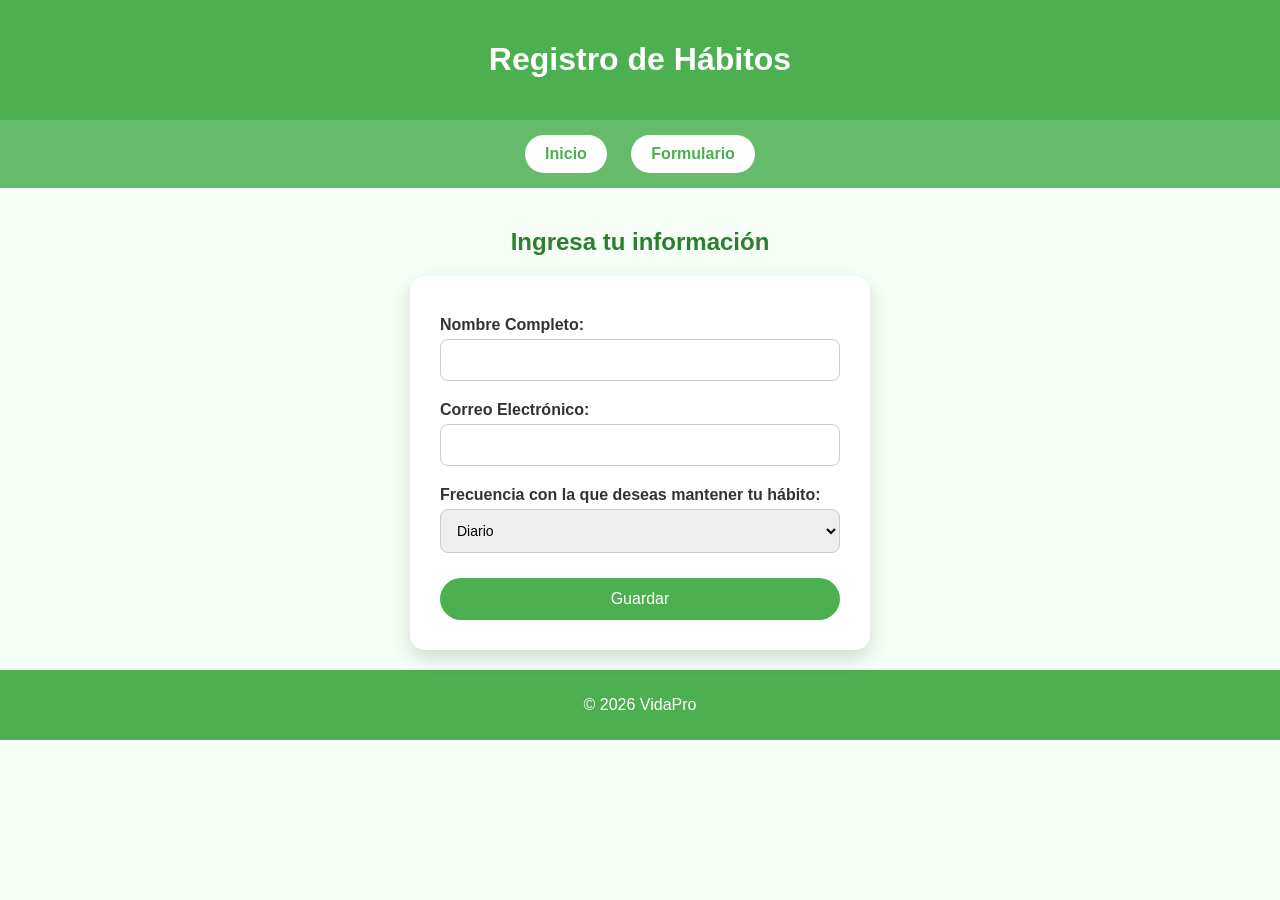
==== formulario.html @ 2b6d06d9 "Primer commit proyecto habitos saludables" ====
<!DOCTYPE html>
<html lang="es">
<head>
    <meta charset="UTF-8">
    <title>Formulario de Hábitos</title>
    <link rel="stylesheet" href="styles.css">
</head>
<body>

<header>
    <h1>Registro de Hábitos</h1>
</header>

<nav>
    <a href="index.html">Inicio</a>
    <a href="formulario.html">Formulario</a>
</nav>

<main>
    <section class="formulario">
        <h2>Ingresa tu información</h2>

        <form>
            
            <label for="nombre">Nombre Completo:</label>
            <input type="text" id="nombre" required>

            <label for="correo">Correo Electrónico:</label>
            <input type="email" id="correo" required>

            <label for="frecuencia">Frecuencia con la que deseas mantener tu hábito:</label>
            <select id="frecuencia">
                <option>Diario</option>
                <option>Semanal</option>
                <option>Mensual</option>
            </select>

            <button type="submit">Guardar</button>
        </form>
    </section>
</main>

<footer>
    <p>© 2026 VidaPro</p>
</footer>

</body>
</html>
---- styles.css ----
body {
    font-family: Arial, sans-serif;
    margin: 0;
    background-color: #f5fff5;
}

/* Header */
header {
    background-color: #4caf50;
    color: white;
    text-align: center;
    padding: 20px;
}

/* Contenido */
main {
    padding: 20px;
}

.info {
    margin-bottom: 30px;
}

/* Lista */
ul {
    padding-left: 20px;
}

/* Formulario */
.formulario form {
    display: flex;
    flex-direction: column;
    max-width: 400px;
}

input, select {
    margin-bottom: 10px;
    padding: 8px;
}

button {
    background-color: #4caf50;
    color: white;
    border: none;
    padding: 10px;
    cursor: pointer;
}

button:hover {
    background-color: #45a049;
}

/* Footer */
footer {
    background-color: #4caf50;
    color: white;
    text-align: center;
    padding: 10px;
}

/* Navegación */
nav {
    background-color: #66bb6a;
    padding: 15px;
    text-align: center;
}

/* Botones tipo moderno */
nav a {
    display: inline-block;
    margin: 0 10px;
    padding: 10px 20px;
    background-color: white;
    color: #4caf50;
    text-decoration: none;
    border-radius: 25px;
    font-weight: bold;
    transition: all 0.3s ease;
}

/* Hover (cuando pasas el mouse) */
nav a:hover {
    background-color: #4caf50;
    color: white;
    transform: scale(1.1);
}

/* Efecto al hacer clic */
nav a:active {
    transform: scale(0.95);
}

/* Ajuste extra para el section */
.formulario {
    width: 100%;
    display: flex;
    flex-direction: column;
    align-items: center;
}
/* Sección formulario */
.formulario {
    width: 100%;
    display: flex;
    flex-direction: column;
    align-items: center;
}

/* Título */
.formulario h2 {
    margin-bottom: 20px;
    color: #2e7d32;
    text-align: center;
}

/* Caja del formulario */
.formulario form {
    background-color: white;
    padding: 30px;
    border-radius: 15px;
    box-shadow: 0 8px 20px rgba(0,0,0,0.15);
    width: 100%;
    max-width: 400px;
    display: flex;
    flex-direction: column;
}

/* Labels */
.formulario label {
    font-weight: bold;
    margin-bottom: 5px;
    margin-top: 10px;
    color: #333;
}

/* Inputs y select */
.formulario input,
.formulario select {
    padding: 12px;
    border-radius: 8px;
    border: 1px solid #ccc;
    margin-bottom: 10px;
    transition: 0.3s;
    font-size: 14px;
}

/* Efecto focus */
.formulario input:focus,
.formulario select:focus {
    border-color: #4caf50;
    outline: none;
    box-shadow: 0 0 5px rgba(76, 175, 80, 0.5);
}

/* Botón */
.formulario button {
    margin-top: 15px;
    padding: 12px;
    border: none;
    border-radius: 25px;
    background-color: #4caf50;
    color: white;
    font-size: 16px;
    cursor: pointer;
    transition: 0.3s;
}

/* Hover botón */
.formulario button:hover {
    background-color: #45a049;
    transform: scale(1.05);
}

/* Click botón */
.formulario button:active {
    transform: scale(0.95);
}

/* Footer */
footer {
    background-color: #4caf50;
    color: white;
    text-align: center;
    padding: 10px;
}

/* Sección de información */
.info {
    max-width: 800px;
    margin: 40px auto;
    background-color: white;
    padding: 30px;
    border-radius: 15px;
    box-shadow: 0 8px 20px rgba(0,0,0,0.1);
    text-align: center;
}

/* Título */
.info h2 {
    color: #2e7d32;
    margin-bottom: 20px;
    font-size: 28px;
}

/* Texto */
.info p {
    color: #555;
    margin-bottom: 20px;
    font-size: 16px;
}

/* Lista */
.info ul {
    list-style: none;
    padding: 0;
}

/* Items como tarjetas */
.info li {
    background-color: #f1f8e9;
    margin: 10px 0;
    padding: 12px;
    border-radius: 10px;
    transition: 0.3s;
}

/* Hover bonito */
.info li:hover {
    background-color: #dcedc8;
    transform: scale(1.05);
}
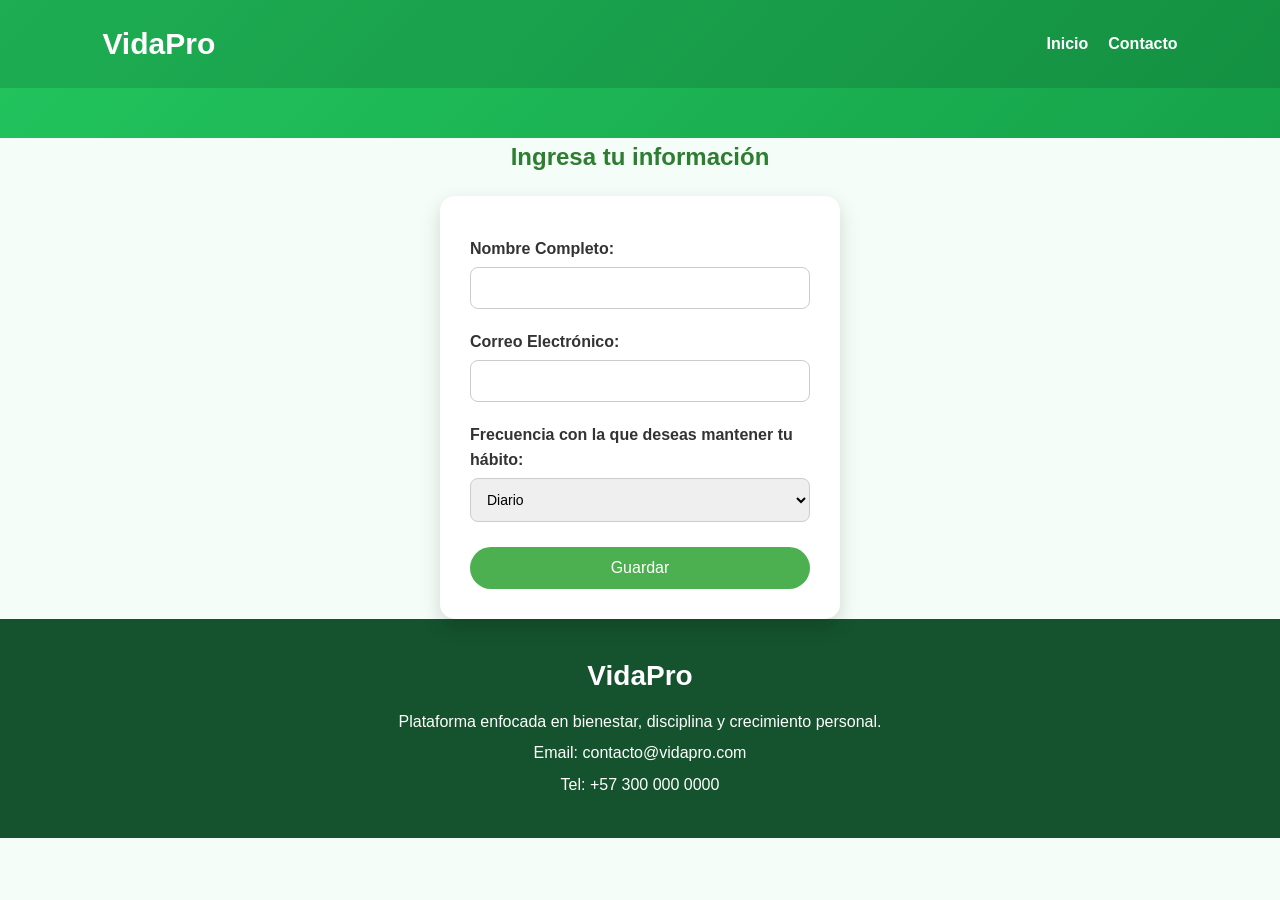
==== commit fbaaebee: "Agregué mejoras al formulario y al inicio" ====
--- a/formulario.html
+++ b/formulario.html
@@ -2,21 +2,24 @@
 <html lang="es">
 <head>
     <meta charset="UTF-8">
-    <title>Formulario de Hábitos</title>
+    <meta name="viewport" content="width=device-width, initial-scale=1.0">
+    <title>VidaPro | Hábitos Saludables</title>
     <link rel="stylesheet" href="styles.css">
 </head>
 <body>
 
-<header>
-    <h1>Registro de Hábitos</h1>
-</header>
+    <header class="hero">
+        <nav class="navbar">
+            <h1 class="logo">VidaPro</h1>
+            <ul class="menu">
+                <li><a href="index.html">Inicio</a></li>
+                <li><a href="#contacto">Contacto</a></li>
+            </ul>
+        </nav>
 
-<nav>
-    <a href="index.html">Inicio</a>
-    <a href="formulario.html">Formulario</a>
-</nav>
+    </header>
 
-<main>
+ <main>
     <section class="formulario">
         <h2>Ingresa tu información</h2>
 
@@ -40,9 +43,14 @@
     </section>
 </main>
 
-<footer>
-    <p>© 2026 VidaPro</p>
-</footer>
+    <footer id="contacto">
+        <div class="footer-contenido">
+            <h2>VidaPro</h2>
+            <p>Plataforma enfocada en bienestar, disciplina y crecimiento personal.</p>
+            <p>Email: contacto@vidapro.com</p>
+            <p>Tel: +57 300 000 0000</p>
+        </div>
+    </footer>
 
 </body>
 </html>
--- a/styles.css
+++ b/styles.css
@@ -1,94 +1,250 @@
+* {
+    margin: 0;
+    padding: 0;
+    box-sizing: border-box;
+}
+
 body {
-    font-family: Arial, sans-serif;
-    margin: 0;
-    background-color: #f5fff5;
-}
-
-/* Header */
-header {
-    background-color: #4caf50;
-    color: white;
+    font-family: Arial, Helvetica, sans-serif;
+    background-color: #f4fdf7;
+    color: #1f2937;
+    line-height: 1.6;
+}
+
+.hero {
+    background: linear-gradient(135deg, #22c55e, #16a34a);
+    color: white;
+    padding-bottom: 50px;
+}
+
+.navbar {
+    display: flex;
+    justify-content: space-between;
+    align-items: center;
+    padding: 20px 8%;
+    background-color: rgba(0, 0, 0, 0.12);
+}
+
+.logo {
+    font-size: 30px;
+    font-weight: bold;
+}
+
+.menu {
+    list-style: none;
+    display: flex;
+    gap: 20px;
+}
+
+.menu a {
+    text-decoration: none;
+    color: white;
+    font-weight: bold;
+    transition: 0.3s;
+}
+
+.menu a:hover {
+    color: #d1fae5;
+}
+
+.hero-contenido {
+    display: flex;
+    justify-content: space-between;
+    align-items: center;
+    padding: 60px 8%;
+    gap: 40px;
+    flex-wrap: wrap;
+}
+
+.hero-texto {
+    flex: 1;
+    min-width: 280px;
+}
+
+.hero-texto h2 {
+    font-size: 48px;
+    margin-bottom: 20px;
+}
+
+.hero-texto p {
+    font-size: 18px;
+    margin-bottom: 25px;
+    max-width: 600px;
+}
+
+.hero-img {
+    flex: 1;
+    min-width: 280px;
     text-align: center;
-    padding: 20px;
-}
-
-/* Contenido */
-main {
-    padding: 20px;
-}
-
-.info {
-    margin-bottom: 30px;
-}
-
-/* Lista */
-ul {
-    padding-left: 20px;
-}
-
-/* Formulario */
-.formulario form {
-    display: flex;
-    flex-direction: column;
-    max-width: 400px;
-}
-
-input, select {
+}
+
+.hero-img img {
+    width: 100%;
+    max-width: 500px;
+    border-radius: 20px;
+    box-shadow: 0 8px 25px rgba(0, 0, 0, 0.25);
+}
+
+.btn,
+.btn-secundario {
+    display: inline-block;
+    padding: 12px 24px;
+    border-radius: 10px;
+    text-decoration: none;
+    font-weight: bold;
+    transition: 0.3s;
+}
+
+.btn {
+    background-color: white;
+    color: #16a34a;
+}
+
+.btn:hover {
+    background-color: #dcfce7;
+}
+
+.btn-secundario {
+    background-color: #16a34a;
+    color: white;
+}
+
+.btn-secundario:hover {
+    background-color: #15803d;
+}
+
+.seccion {
+    padding: 70px 8%;
+    text-align: center;
+}
+
+.titulo-seccion {
+    font-size: 36px;
+    margin-bottom: 40px;
+    color: #166534;
+}
+
+.cards {
+    display: flex;
+    justify-content: center;
+    gap: 25px;
+    flex-wrap: wrap;
+}
+
+.card {
+    background-color: white;
+    width: 300px;
+    padding: 30px 25px;
+    border-radius: 18px;
+    box-shadow: 0 6px 20px rgba(0, 0, 0, 0.08);
+    transition: transform 0.3s, box-shadow 0.3s;
+}
+
+.card:hover {
+    transform: translateY(-8px);
+    box-shadow: 0 10px 28px rgba(0, 0, 0, 0.12);
+}
+
+.card h3 {
+    color: #15803d;
+    margin-bottom: 15px;
+    font-size: 24px;
+}
+
+.beneficios {
+    display: flex;
+    justify-content: space-between;
+    align-items: center;
+    gap: 40px;
+    padding: 70px 8%;
+    background-color: #ecfdf5;
+    flex-wrap: wrap;
+}
+
+.beneficios-texto,
+.beneficios-img {
+    flex: 1;
+    min-width: 280px;
+}
+
+.beneficios-texto h2 {
+    font-size: 36px;
+    color: #166534;
+    margin-bottom: 20px;
+}
+
+.beneficios-texto p {
+    margin-bottom: 20px;
+}
+
+.beneficios-texto ul {
+    list-style: none;
+}
+
+.beneficios-texto li {
     margin-bottom: 10px;
-    padding: 8px;
-}
-
-button {
-    background-color: #4caf50;
-    color: white;
-    border: none;
-    padding: 10px;
-    cursor: pointer;
-}
-
-button:hover {
-    background-color: #45a049;
-}
-
-/* Footer */
+    font-size: 17px;
+}
+
+.beneficios-img img {
+    width: 100%;
+    border-radius: 20px;
+    box-shadow: 0 8px 25px rgba(0, 0, 0, 0.15);
+}
+
+.plan .precio {
+    font-size: 28px;
+    color: #16a34a;
+    font-weight: bold;
+    margin: 15px 0;
+}
+
+.destacado {
+    border: 3px solid #22c55e;
+    transform: scale(1.05);
+}
+
 footer {
-    background-color: #4caf50;
+    background-color: #14532d;
     color: white;
     text-align: center;
-    padding: 10px;
-}
-
-/* Navegación */
-nav {
-    background-color: #66bb6a;
-    padding: 15px;
-    text-align: center;
-}
-
-/* Botones tipo moderno */
-nav a {
-    display: inline-block;
-    margin: 0 10px;
-    padding: 10px 20px;
-    background-color: white;
-    color: #4caf50;
-    text-decoration: none;
-    border-radius: 25px;
-    font-weight: bold;
-    transition: all 0.3s ease;
-}
-
-/* Hover (cuando pasas el mouse) */
-nav a:hover {
-    background-color: #4caf50;
-    color: white;
-    transform: scale(1.1);
-}
-
-/* Efecto al hacer clic */
-nav a:active {
-    transform: scale(0.95);
-}
+    padding: 35px 20px;
+}
+
+.footer-contenido h2 {
+    margin-bottom: 10px;
+    font-size: 28px;
+}
+
+.footer-contenido p {
+    margin: 6px 0;
+}
+
+@media (max-width: 768px) {
+    .navbar {
+        flex-direction: column;
+        gap: 15px;
+    }
+
+    .menu {
+        flex-wrap: wrap;
+        justify-content: center;
+    }
+
+    .hero-texto h2 {
+        font-size: 34px;
+    }
+
+    .titulo-seccion,
+    .beneficios-texto h2 {
+        font-size: 28px;
+    }
+
+    .destacado {
+        transform: scale(1);
+    }
+}
+
 
 /* Ajuste extra para el section */
 .formulario {
@@ -173,58 +329,4 @@
 /* Click botón */
 .formulario button:active {
     transform: scale(0.95);
-}
-
-/* Footer */
-footer {
-    background-color: #4caf50;
-    color: white;
-    text-align: center;
-    padding: 10px;
-}
-
-/* Sección de información */
-.info {
-    max-width: 800px;
-    margin: 40px auto;
-    background-color: white;
-    padding: 30px;
-    border-radius: 15px;
-    box-shadow: 0 8px 20px rgba(0,0,0,0.1);
-    text-align: center;
-}
-
-/* Título */
-.info h2 {
-    color: #2e7d32;
-    margin-bottom: 20px;
-    font-size: 28px;
-}
-
-/* Texto */
-.info p {
-    color: #555;
-    margin-bottom: 20px;
-    font-size: 16px;
-}
-
-/* Lista */
-.info ul {
-    list-style: none;
-    padding: 0;
-}
-
-/* Items como tarjetas */
-.info li {
-    background-color: #f1f8e9;
-    margin: 10px 0;
-    padding: 12px;
-    border-radius: 10px;
-    transition: 0.3s;
-}
-
-/* Hover bonito */
-.info li:hover {
-    background-color: #dcedc8;
-    transform: scale(1.05);
 }
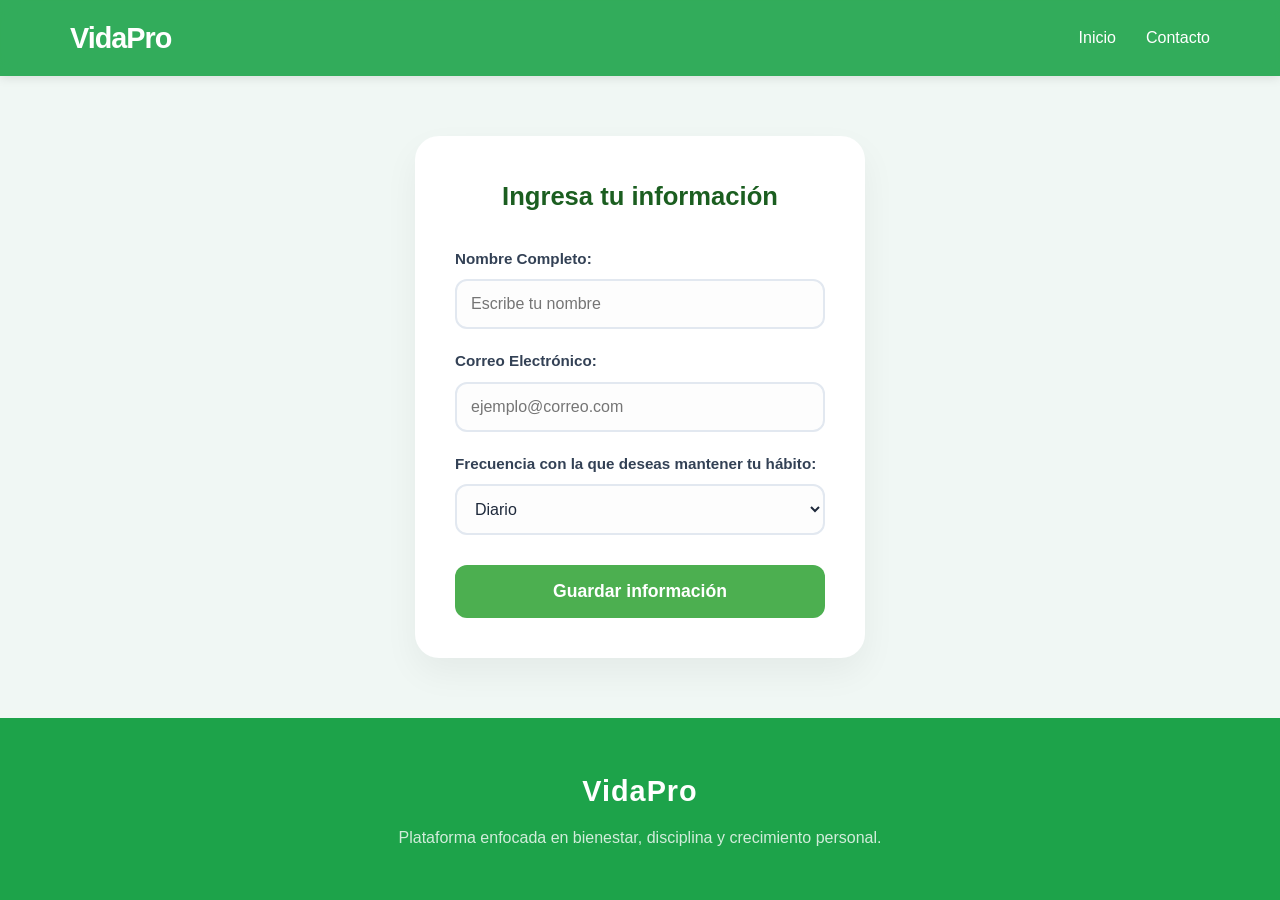
==== commit 7f585836: "Agrego mejoras en los estilos CSS y se implementó JS. Corresponden a 5 estilos y 5 eventos" ====
--- a/formulario.html
+++ b/formulario.html
@@ -8,49 +8,54 @@
 </head>
 <body>
 
-    <header class="hero">
-        <nav class="navbar">
-            <h1 class="logo">VidaPro</h1>
-            <ul class="menu">
+
+        <nav class="navbar-vidapro">
+            <div class="nav-container">
+                <a href="#" class="logo">VidaPro</a>
+                <ul class="nav-links">
                 <li><a href="index.html">Inicio</a></li>
                 <li><a href="#contacto">Contacto</a></li>
-            </ul>
+            </div>
         </nav>
 
-    </header>
 
  <main>
-    <section class="formulario">
-        <h2>Ingresa tu información</h2>
+        <section id="registro" class="form-container-section">
+        <div class="form-card">
+            <h2 class="form-title">Ingresa tu información</h2>
+            
+            <form class="custom-form">
+            <div class="field-group">
+                <label for="nombre">Nombre Completo:</label>
+                <input type="text" id="nombre" placeholder="Escribe tu nombre">
+            </div>
 
-        <form>
-            
-            <label for="nombre">Nombre Completo:</label>
-            <input type="text" id="nombre" required>
+            <div class="field-group">
+                <label for="email">Correo Electrónico:</label>
+                <input type="email" id="email" placeholder="ejemplo@correo.com">
+            </div>
 
-            <label for="correo">Correo Electrónico:</label>
-            <input type="email" id="correo" required>
+            <div class="field-group">
+                <label for="frecuencia">Frecuencia con la que deseas mantener tu hábito:</label>
+                <div class="select-wrapper">
+                <select id="frecuencia">
+                    <option value="diario">Diario</option>
+                    <option value="semanal">Semanal</option>
+                    <option value="mensual">Mensual</option>
+                </select>
+                </div>
+            </div>
 
-            <label for="frecuencia">Frecuencia con la que deseas mantener tu hábito:</label>
-            <select id="frecuencia">
-                <option>Diario</option>
-                <option>Semanal</option>
-                <option>Mensual</option>
-            </select>
-
-            <button type="submit">Guardar</button>
-        </form>
-    </section>
+            <button type="submit" class="btn-guardar">Guardar información</button>
+            </form>
+        </div>
+        </section>
 </main>
 
-    <footer id="contacto">
-        <div class="footer-contenido">
-            <h2>VidaPro</h2>
-            <p>Plataforma enfocada en bienestar, disciplina y crecimiento personal.</p>
-            <p>Email: contacto@vidapro.com</p>
-            <p>Tel: +57 300 000 0000</p>
-        </div>
-    </footer>
+   <footer class="main-footer" id="contacto">
+    <h2 class="footer-logo">VidaPro</h2>
+    <p class="footer-tagline">Plataforma enfocada en bienestar, disciplina y crecimiento personal.</p>
+  </footer>
 
 </body>
 </html>
--- a/styles.css
+++ b/styles.css
@@ -17,34 +17,93 @@
     padding-bottom: 50px;
 }
 
-.navbar {
-    display: flex;
-    justify-content: space-between;
-    align-items: center;
-    padding: 20px 8%;
-    background-color: rgba(0, 0, 0, 0.12);
-}
-
-.logo {
-    font-size: 30px;
-    font-weight: bold;
-}
-
-.menu {
-    list-style: none;
-    display: flex;
-    gap: 20px;
-}
-
-.menu a {
-    text-decoration: none;
-    color: white;
-    font-weight: bold;
-    transition: 0.3s;
-}
-
-.menu a:hover {
-    color: #d1fae5;
+/* Estilos base del Navbar */
+.navbar-vidapro {
+  position: sticky; /* Se queda fijo arriba */
+  top: 0;
+  width: 100%;
+  z-index: 1000;
+  background-color: rgba(29, 163, 74, 0.9); /* Verde con transparencia */
+  backdrop-filter: blur(10px); /* Efecto de desenfoque detrás (Glassmorphism) */
+  box-shadow: 0 2px 10px rgba(0, 0, 0, 0.1);
+  padding: 15px 0;
+  transition: all 0.3s ease;
+
+}
+
+.nav-container {
+  max-width: 1200px;
+  margin: 0 auto;
+  display: flex;
+  justify-content: space-between;
+  align-items: center;
+  padding: 0 30px;
+}
+
+/* Logo */
+.navbar-vidapro .logo {
+  font-size: 1.8rem;
+  font-weight: 800;
+  color: white;
+  text-decoration: none;
+  letter-spacing: -1px;
+}
+
+/* Enlaces */
+.nav-links {
+  list-style: none;
+  display: flex;
+  gap: 30px;
+  align-items: center;
+  margin: 0;
+}
+
+.nav-links a {
+  text-decoration: none;
+  color: white;
+  font-weight: 500;
+  font-size: 1rem;
+  position: relative; /* Necesario para el efecto de la línea */
+  transition: opacity 0.3s;
+}
+
+/* Efecto de línea inferior al pasar el mouse */
+.nav-links a::after {
+  content: '';
+  position: absolute;
+  width: 0;
+  height: 2px;
+  bottom: -5px;
+  left: 0;
+  background-color: #ffffff;
+  transition: width 0.3s ease;
+}
+
+.nav-links a:hover::after {
+  width: 100%;
+}
+
+.nav-links a:hover {
+  opacity: 0.9;
+}
+
+/* Estilo especial para el botón de Contacto */
+.btn-contacto {
+  background: white;
+  color: #1da34a !important;
+  padding: 8px 20px;
+  border-radius: 50px;
+  font-weight: bold !important;
+  transition: transform 0.2s, box-shadow 0.2s !important;
+}
+
+.btn-contacto:hover {
+  transform: scale(1.05);
+  box-shadow: 0 4px 12px rgba(0, 0, 0, 0.15);
+}
+
+.btn-contacto::after {
+  display: none; /* Quitamos la línea para el botón */
 }
 
 .hero-contenido {
@@ -245,88 +304,296 @@
     }
 }
 
-
-/* Ajuste extra para el section */
-.formulario {
-    width: 100%;
-    display: flex;
+/* Contenedor General */
+.form-container-section {
+  padding: 60px 20px;
+  background-color: #f0f7f4; /* Verde muy pálido de fondo */
+  display: flex;
+  justify-content: center;
+}
+
+/* La Tarjeta Blanca */
+.form-card {
+  background: #ffffff;
+  padding: 40px;
+  border-radius: 24px;
+  box-shadow: 0 15px 35px rgba(0, 0, 0, 0.05);
+  width: 100%;
+  max-width: 450px;
+}
+
+.form-title {
+  color: #1b5e20;
+  text-align: center;
+  font-size: 1.6rem;
+  margin-bottom: 30px;
+  font-weight: 700;
+}
+
+/* Grupos de campos */
+.field-group {
+  margin-bottom: 20px;
+  text-align: left;
+}
+
+.field-group label {
+  display: block;
+  font-weight: 600;
+  color: #334155;
+  margin-bottom: 8px;
+  font-size: 0.95rem;
+}
+
+/* Inputs y Selects */
+.field-group input, 
+.field-group select {
+  width: 100%;
+  padding: 14px;
+  border: 2px solid #e2e8f0;
+  border-radius: 12px;
+  font-size: 1rem;
+  color: #1e293b;
+  transition: all 0.3s ease;
+  box-sizing: border-box;
+  outline: none;
+  background-color: #fdfdfd;
+}
+
+/* Efecto Focus (Cuando haces clic) */
+.field-group input:focus, 
+.field-group select:focus {
+  border-color: #4caf50;
+  background-color: #fff;
+  box-shadow: 0 0 0 4px rgba(76, 175, 80, 0.1);
+}
+
+/* Estilo del Botón */
+.btn-guardar {
+  width: 100%;
+  background-color: #4caf50;
+  color: white;
+  border: none;
+  padding: 16px;
+  border-radius: 12px;
+  font-size: 1.1rem;
+  font-weight: 700;
+  cursor: pointer;
+  transition: all 0.3s ease;
+  margin-top: 10px;
+}
+
+.btn-guardar:hover {
+  background-color: #388e3c;
+  transform: translateY(-2px);
+  box-shadow: 0 5px 15px rgba(76, 175, 80, 0.3);
+}
+
+.btn-guardar:active {
+  transform: translateY(0);
+}
+/* Cursor personalizado */
+.cursor {
+  width: 25px;
+  height: 25px;
+  background: rgba(3, 87, 28, 0.7);
+  border-radius: 50%;
+  position: fixed;
+  top: 0;
+  left: 0;
+  pointer-events: none;
+  transform: translate(-50%, -50%);
+  transition: transform 0.08s linear;
+  z-index: 9999;
+}
+
+/* Contenedor Raíz para evitar conflictos */
+.pricing-footer-section {
+  font-family: 'Inter', sans-serif;
+  background-color: #f1f8f4; /* Fondo verde muy claro para toda la zona */
+}
+
+/* --- ESTILO DE LAS CARDS --- */
+.planes-container {
+  padding: 60px 20px;
+  text-align: center;
+}
+
+.planes-title {
+  color: #064e3b;
+  font-size: 2.2rem;
+  margin-bottom: 40px;
+  font-weight: 700;
+}
+
+.cards-wrapper {
+  display: flex;
+  justify-content: center;
+  gap: 24px;
+  flex-wrap: wrap;
+  max-width: 1000px;
+  margin: 0 auto;
+}
+
+.plan-card {
+  background: #ffffff;
+  border-radius: 16px;
+  padding: 40px 24px;
+  width: 280px;
+  box-shadow: 0 10px 30px rgba(0, 0, 0, 0.04);
+  display: flex;
+  flex-direction: column;
+  transition: all 0.3s ease;
+  border: 1px solid transparent;
+}
+
+/* Tarjeta destacada (Premium) */
+.plan-card.featured {
+  border: 2px solid #10a37f;
+  transform: translateY(-5px);
+  box-shadow: 0 15px 35px rgba(16, 163, 127, 0.1);
+}
+
+.plan-card h3 {
+  color: #064e3b;
+  font-size: 1.4rem;
+  margin-bottom: 8px;
+}
+
+.plan-price {
+  font-size: 2rem;
+  font-weight: 800;
+  color: #10a37f;
+  margin-bottom: 20px;
+}
+
+.plan-card p {
+  color: #4b5563;
+  font-size: 0.95rem;
+  line-height: 1.6;
+  margin-bottom: 30px;
+  flex-grow: 1; /* Esto hace que todos los botones se alineen abajo */
+}
+
+.plan-btn {
+  background-color: #10a37f;
+  color: white;
+  border: none;
+  padding: 14px;
+  border-radius: 10px;
+  font-weight: 600;
+  cursor: pointer;
+  transition: background 0.2s;
+}
+
+.plan-btn:hover {
+  background-color: #0d8a6a;
+}
+
+/* --- ESTILO DEL FOOTER --- */
+.main-footer {
+  background-color: #1da34a; /* El verde oscuro de tu imagen */
+  color: #ffffff;
+  padding: 50px 20px;
+  text-align: center;
+}
+
+.footer-logo {
+  font-size: 1.8rem;
+  letter-spacing: 1px;
+  margin-bottom: 12px;
+}
+
+.footer-tagline {
+  font-size: 1rem;
+  opacity: 0.8;
+  max-width: 500px;
+  margin: 0 auto;
+  line-height: 1.5;
+}
+
+.beneficios-section {
+  padding: 80px 20px;
+  background-color: #e8f5e9; /* El verde clarito de tu fondo */
+  display: flex;
+  justify-content: center;
+}
+
+.beneficios-container {
+  max-width: 1100px;
+  display: flex;
+  align-items: center;
+  gap: 50px;
+  flex-wrap: wrap; /* Para que sea responsivo */
+}
+
+/* Contenido de texto */
+.beneficios-content {
+  flex: 1;
+  min-width: 300px;
+}
+
+.beneficios-title {
+  color: #1b5e20;
+  font-size: 2rem;
+  margin-bottom: 20px;
+  font-weight: 800;
+}
+
+.beneficios-desc {
+  color: #445544;
+  line-height: 1.6;
+  font-size: 1.1rem;
+  margin-bottom: 30px;
+}
+
+/* Lista de beneficios */
+.beneficios-list {
+  list-style: none;
+  padding: 0;
+}
+
+.beneficios-list li {
+  margin-bottom: 15px;
+  font-weight: 600;
+  color: #1b5e20;
+  display: flex;
+  align-items: center;
+  font-size: 1.1rem;
+}
+
+.beneficios-list .icon {
+  margin-right: 15px;
+  background: white;
+  padding: 8px;
+  border-radius: 10px;
+  box-shadow: 0 4px 10px rgba(0,0,0,0.05);
+}
+
+/* Estilo de la imagen */
+.beneficios-image {
+  flex: 1;
+  min-width: 300px;
+}
+
+.beneficios-image img {
+  width: 100%;
+  border-radius: 30px; /* Bordes redondeados modernos */
+  box-shadow: 0 20px 40px rgba(0,0,0,0.1);
+  transition: transform 0.3s ease;
+}
+
+.beneficios-image img:hover {
+  transform: scale(1.02); /* Efecto sutil al pasar el mouse */
+}
+
+/* Ajuste para móviles */
+@media (max-width: 768px) {
+  .beneficios-container {
     flex-direction: column;
-    align-items: center;
-}
-/* Sección formulario */
-.formulario {
-    width: 100%;
-    display: flex;
-    flex-direction: column;
-    align-items: center;
-}
-
-/* Título */
-.formulario h2 {
-    margin-bottom: 20px;
-    color: #2e7d32;
     text-align: center;
-}
-
-/* Caja del formulario */
-.formulario form {
-    background-color: white;
-    padding: 30px;
-    border-radius: 15px;
-    box-shadow: 0 8px 20px rgba(0,0,0,0.15);
-    width: 100%;
-    max-width: 400px;
-    display: flex;
-    flex-direction: column;
-}
-
-/* Labels */
-.formulario label {
-    font-weight: bold;
-    margin-bottom: 5px;
-    margin-top: 10px;
-    color: #333;
-}
-
-/* Inputs y select */
-.formulario input,
-.formulario select {
-    padding: 12px;
-    border-radius: 8px;
-    border: 1px solid #ccc;
-    margin-bottom: 10px;
-    transition: 0.3s;
-    font-size: 14px;
-}
-
-/* Efecto focus */
-.formulario input:focus,
-.formulario select:focus {
-    border-color: #4caf50;
-    outline: none;
-    box-shadow: 0 0 5px rgba(76, 175, 80, 0.5);
-}
-
-/* Botón */
-.formulario button {
-    margin-top: 15px;
-    padding: 12px;
-    border: none;
-    border-radius: 25px;
-    background-color: #4caf50;
-    color: white;
-    font-size: 16px;
-    cursor: pointer;
-    transition: 0.3s;
-}
-
-/* Hover botón */
-.formulario button:hover {
-    background-color: #45a049;
-    transform: scale(1.05);
-}
-
-/* Click botón */
-.formulario button:active {
-    transform: scale(0.95);
+  }
+  
+  .beneficios-list li {
+    justify-content: center;
+  }
 }
